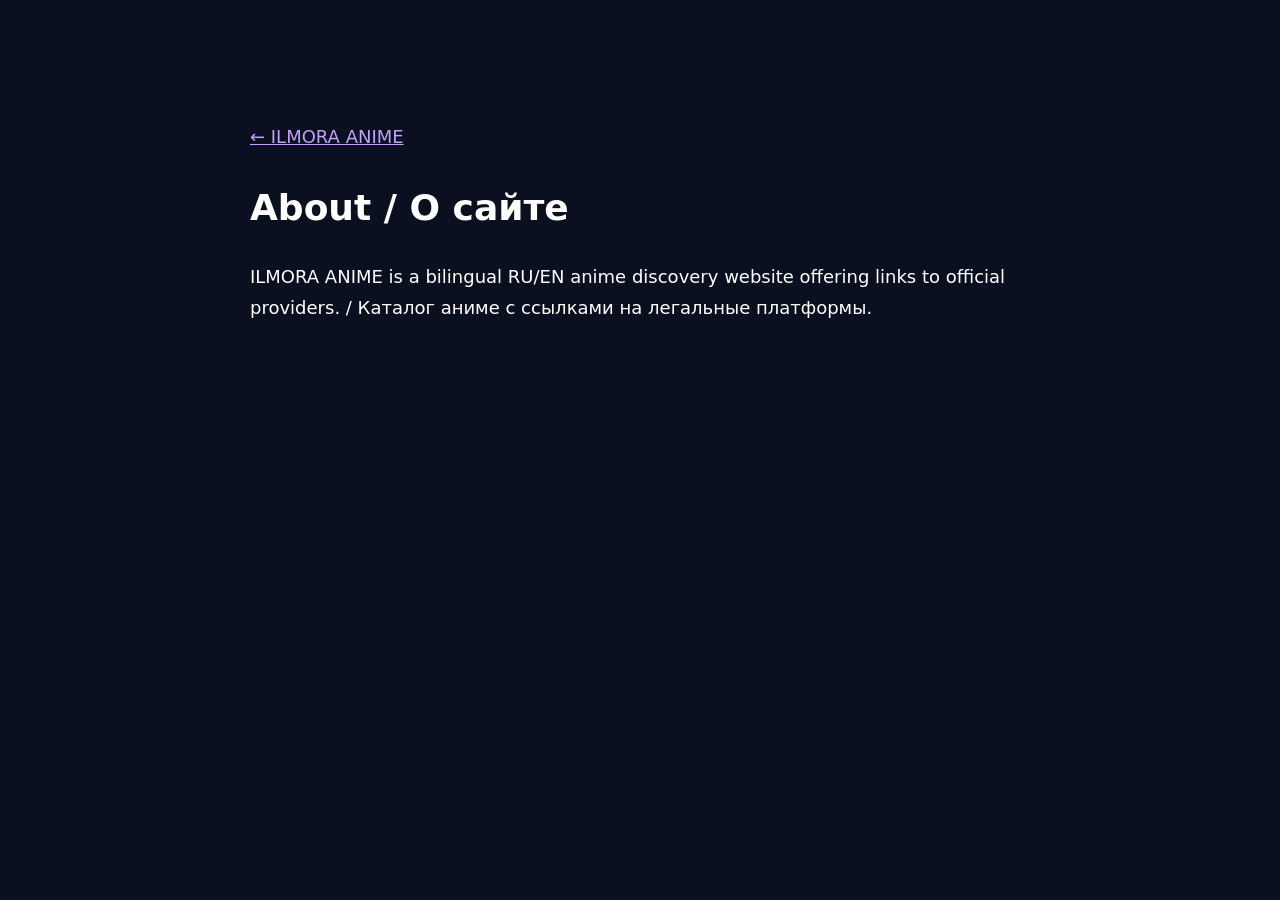
==== about.html @ 47f9c579 "Initial public mirror of ilmora.space Capture publicly served HTML/CSS/JS/assets and sample API docs" ====
<!doctype html><html><meta charset="utf-8"><title>About / О сайте</title><body style="background:#0b1020;color:white;font:18px/1.7 system-ui;max-width:780px;margin:8% auto;padding:20px"><a style="color:#c3a0ff" href="/">← ILMORA ANIME</a><h1>About / О сайте</h1><p>ILMORA ANIME is a bilingual RU/EN anime discovery website offering links to official providers. / Каталог аниме с ссылками на легальные платформы.</p></body></html>
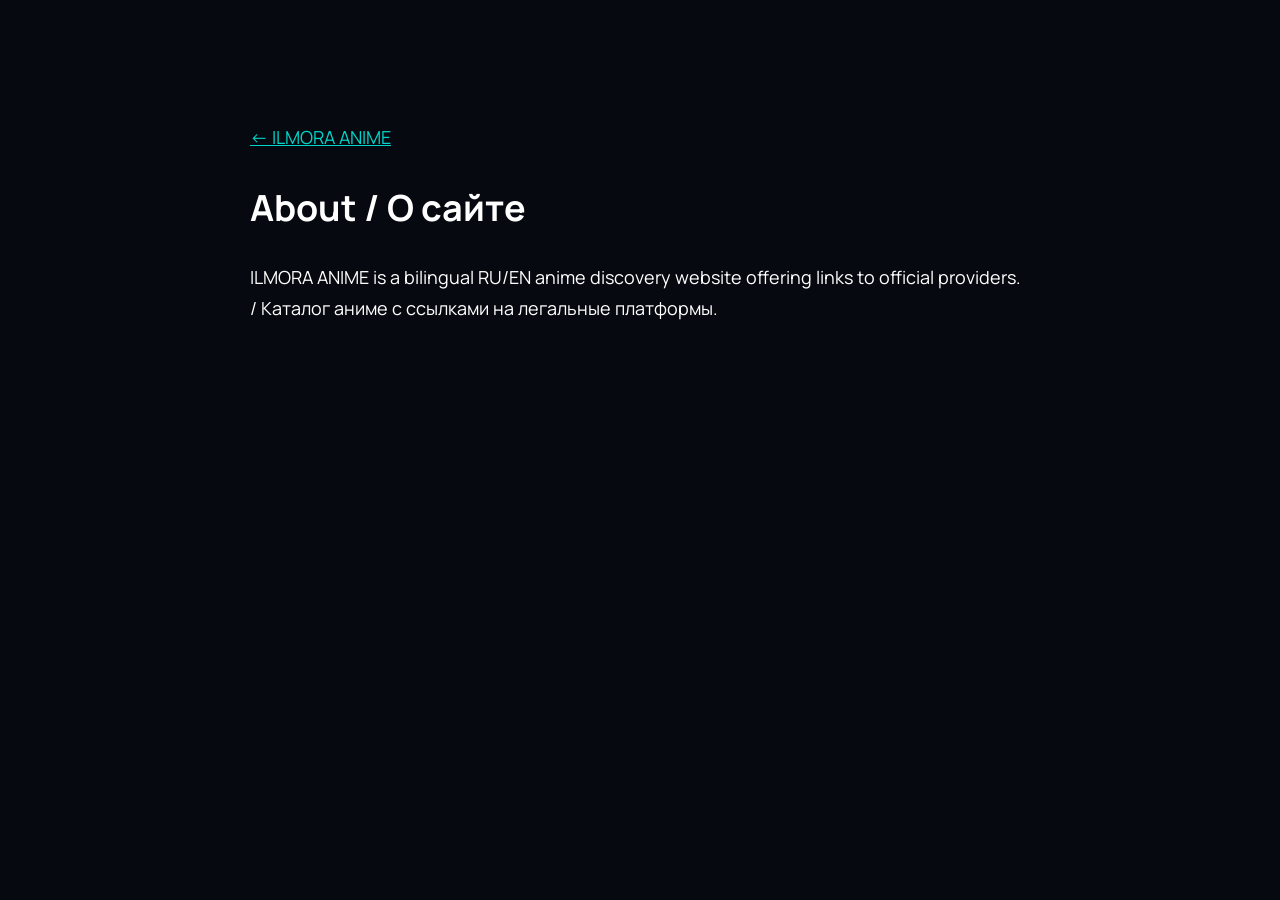
==== commit 39fbfbab: "Refresh ilmora.space UI with cinematic teal catalog look Replace the purple panel hero with a full-b" ====
--- a/about.html
+++ b/about.html
@@ -1 +1,29 @@
-<!doctype html><html><meta charset="utf-8"><title>About / О сайте</title><body style="background:#0b1020;color:white;font:18px/1.7 system-ui;max-width:780px;margin:8% auto;padding:20px"><a style="color:#c3a0ff" href="/">← ILMORA ANIME</a><h1>About / О сайте</h1><p>ILMORA ANIME is a bilingual RU/EN anime discovery website offering links to official providers. / Каталог аниме с ссылками на легальные платформы.</p></body></html>+<!doctype html>
+<html lang="en">
+<head>
+  <meta charset="utf-8">
+  <meta name="viewport" content="width=device-width, initial-scale=1">
+  <title>About / О сайте — ILMORA ANIME</title>
+  <meta name="description" content="ILMORA ANIME is a bilingual RU/EN anime discovery catalog with links to official providers.">
+  <link rel="canonical" href="https://ilmora.space/about">
+  <meta property="og:type" content="website">
+  <meta property="og:site_name" content="ILMORA ANIME">
+  <meta property="og:title" content="About / О сайте — ILMORA ANIME">
+  <meta property="og:description" content="ILMORA ANIME is a bilingual RU/EN anime discovery catalog with links to official providers.">
+  <meta property="og:url" content="https://ilmora.space/about">
+  <meta property="og:image" content="https://ilmora.space/assets/hero.webp">
+  <meta name="twitter:card" content="summary_large_image">
+  <meta name="twitter:title" content="About / О сайте — ILMORA ANIME">
+  <meta name="twitter:description" content="ILMORA ANIME is a bilingual RU/EN anime discovery catalog with links to official providers.">
+  <meta name="twitter:image" content="https://ilmora.space/assets/hero.webp">
+  <link rel="icon" href="/favicon.ico" sizes="any">
+  <link rel="icon" href="/assets/favicon.svg" type="image/svg+xml">
+  <link rel="apple-touch-icon" href="/assets/apple-touch-icon.png">
+  <link rel="stylesheet" href="/fonts.css">
+</head>
+<body style="background:#060a10;color:white;font:18px/1.7 Manrope,Segoe UI,sans-serif;max-width:780px;margin:8% auto;padding:20px">
+  <a style="color:#00d4c8" href="/">← ILMORA ANIME</a>
+  <h1>About / О сайте</h1>
+  <p>ILMORA ANIME is a bilingual RU/EN anime discovery website offering links to official providers. / Каталог аниме с ссылками на легальные платформы.</p>
+</body>
+</html>
--- a/fonts.css
+++ b/fonts.css
@@ -0,0 +1,72 @@
+@font-face {
+  font-family: 'Manrope';
+  font-style: normal;
+  font-weight: 400;
+  font-display: swap;
+  src: url(/assets/manrope-400.woff2) format('woff2'),
+       url(/assets/manrope-400.ttf) format('truetype');
+}
+@font-face {
+  font-family: 'Manrope';
+  font-style: normal;
+  font-weight: 500;
+  font-display: swap;
+  src: url(/assets/manrope-500.woff2) format('woff2'),
+       url(/assets/manrope-500.ttf) format('truetype');
+}
+@font-face {
+  font-family: 'Manrope';
+  font-style: normal;
+  font-weight: 600;
+  font-display: swap;
+  src: url(/assets/manrope-600.woff2) format('woff2'),
+       url(/assets/manrope-600.ttf) format('truetype');
+}
+@font-face {
+  font-family: 'Manrope';
+  font-style: normal;
+  font-weight: 700;
+  font-display: swap;
+  src: url(/assets/manrope-700.woff2) format('woff2'),
+       url(/assets/manrope-700.ttf) format('truetype');
+}
+@font-face {
+  font-family: 'Manrope';
+  font-style: normal;
+  font-weight: 800;
+  font-display: swap;
+  src: url(/assets/manrope-800.woff2) format('woff2'),
+       url(/assets/manrope-800.ttf) format('truetype');
+}
+@font-face {
+  font-family: 'Oswald';
+  font-style: normal;
+  font-weight: 400;
+  font-display: swap;
+  src: url(/assets/oswald-400.woff2) format('woff2'),
+       url(/assets/oswald-400.ttf) format('truetype');
+}
+@font-face {
+  font-family: 'Oswald';
+  font-style: normal;
+  font-weight: 500;
+  font-display: swap;
+  src: url(/assets/oswald-500.woff2) format('woff2'),
+       url(/assets/oswald-500.ttf) format('truetype');
+}
+@font-face {
+  font-family: 'Oswald';
+  font-style: normal;
+  font-weight: 600;
+  font-display: swap;
+  src: url(/assets/oswald-600.woff2) format('woff2'),
+       url(/assets/oswald-600.ttf) format('truetype');
+}
+@font-face {
+  font-family: 'Oswald';
+  font-style: normal;
+  font-weight: 700;
+  font-display: swap;
+  src: url(/assets/oswald-700.woff2) format('woff2'),
+       url(/assets/oswald-700.ttf) format('truetype');
+}
